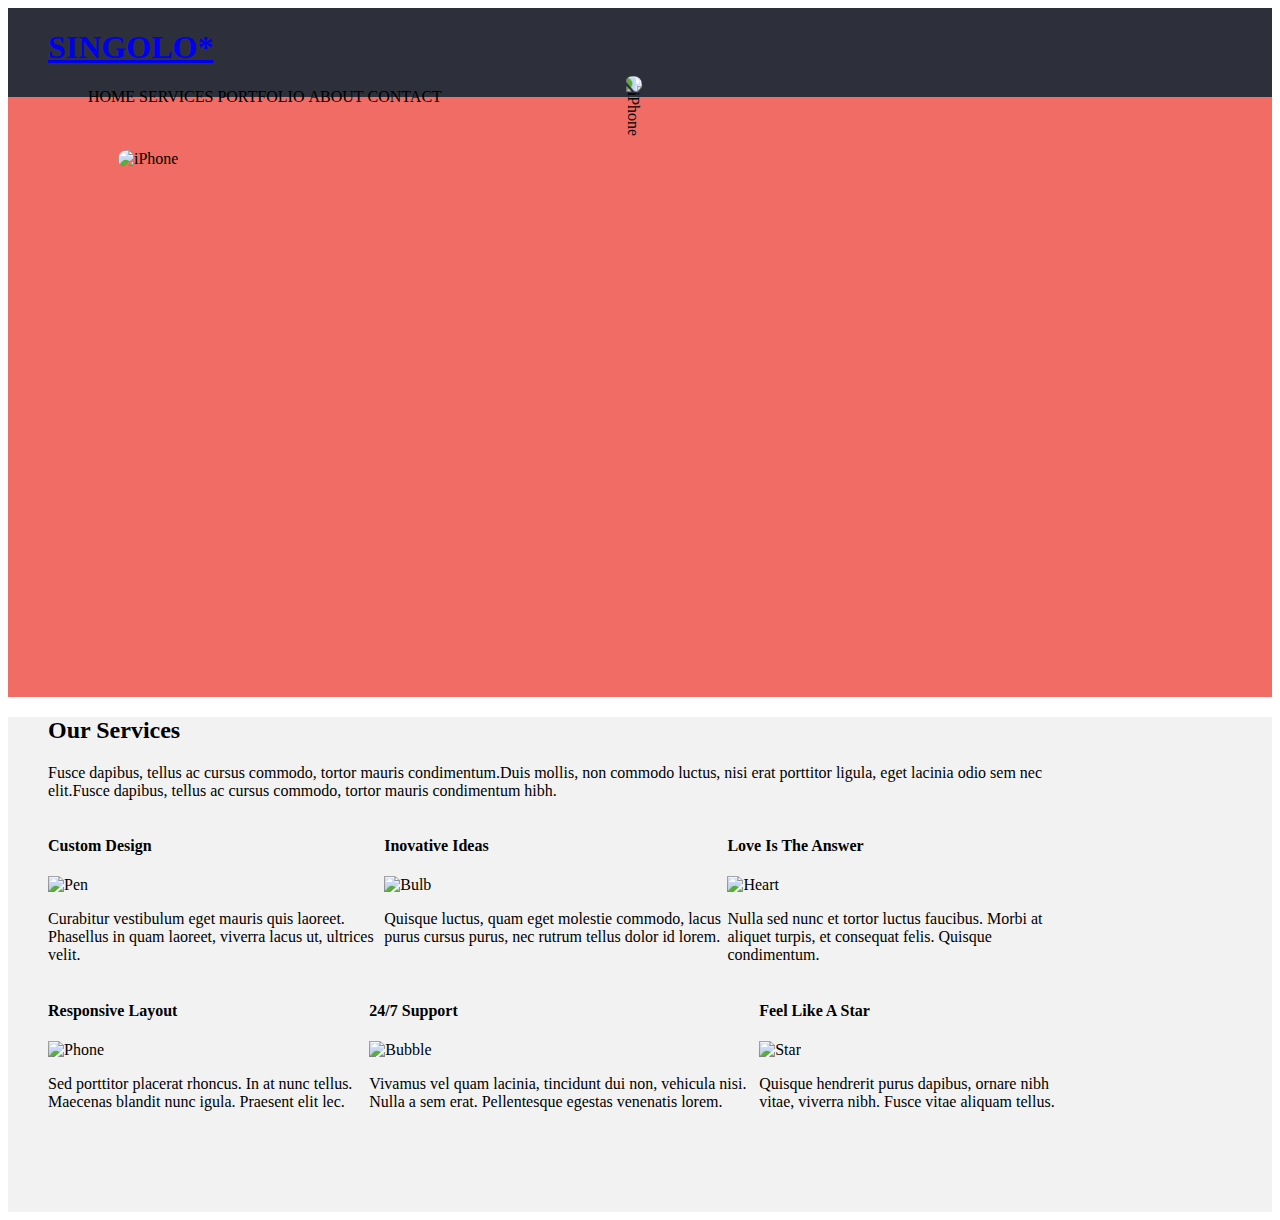
==== singolo1.html @ 0d6cb162 "feat: add html and css files" ====
<!DOCTYPE html>
<html lang="en">
<head>
    <meta charset="UTF-8">
    <meta name="viewport" content="width=device-width, initial-scale=1.0">
    <title>Singolo</title>
    <link rel="stylesheet" href="singolo1.css">
</head>
<body>
    <header class="header">
        <div class="wrapper">
        <h1><a href="#">SINGOLO*</a></h1>
        <nav class="header_navigation">
<ul class="navigation">

<li>HOME</li>
<li>SERVICES</li>
<li>PORTFOLIO</li>
<li>ABOUT</li>
<li>CONTACT</li>
</ul>
        </nav>
        </div>
    </header>
    <section class="slider">
        <div class="wrapper">
            <div class="iPhone">
                <img src="C:/Users/user/Desktop/сайт/img/iPhone Vertical.jpg" alt="iPhone" id="vertical">
            <div>
            <div class="iPhone">
                <img src="C:/Users/user/Desktop/сайт/img/iPhone Vertical.jpg" alt="iPhone" id="horizontal">
            <div>
           
        </div>
    </section>
    <section class = "our_services">

        <div class="wrapper">
            <h2>Our Services</h2>
        <p>Fusce dapibus, tellus ac cursus commodo, tortor mauris condimentum.Duis mollis, non commodo luctus, nisi erat porttitor ligula, eget lacinia odio sem nec elit.Fusce dapibus, tellus ac cursus commodo, tortor mauris condimentum hibh.</p>
            <div class="layout-3col-1">
                <div>
                <h4>Custom Design</h4>
                <img src="C:/Users/user/Desktop/сайт/img/Pen.png" alt="Pen">
                <p>Curabitur vestibulum eget mauris quis laoreet. Phasellus in quam laoreet, viverra lacus ut, ultrices velit.</p>
                </div>
                <div>
                <h4>Inovative Ideas</h4>
                <img src="C:/Users/user/Desktop/сайт/img/Bulb.png" alt="Bulb">
                <p>Quisque luctus, quam eget molestie commodo, lacus purus cursus purus, nec rutrum tellus dolor id lorem.</p>
                </div>
                <div>
                <h4>Love Is The Answer</h4>
                <img src="C:/Users/user/Desktop/сайт/img/Heart.png" alt="Heart">
                <p>Nulla sed nunc et tortor luctus faucibus. Morbi at aliquet turpis, et consequat felis. Quisque condimentum.</p>
                </div>
                </div>
                <div class="layout-3col-2">
                <div>
                <h4>Responsive Layout</h4>
                <img src="C:/Users/user/Desktop/сайт/img/Phone.png" alt="Phone">
                <p>Sed porttitor placerat rhoncus. In at nunc tellus. Maecenas blandit nunc igula. Praesent elit lec.</p>
                </div>
                <div>
                <h4>24/7 Support</h4>
                <img src="C:/Users/user/Desktop/сайт/img/Bubble.png" alt="Bubble">
                <p>Vivamus vel quam lacinia, tincidunt dui non, vehicula nisi. Nulla a sem erat. Pellentesque egestas venenatis lorem.</p>
                </div>
                <div>
                <h4>Feel Like A Star</h4>
                <img src="C:/Users/user/Desktop/сайт/img/Star copy.png" alt="Star">
                <p>Quisque hendrerit purus dapibus, ornare nibh vitae, viverra nibh. Fusce vitae aliquam tellus.</p>
                </div>
            </div>
        </div>
    </section>
    
    
</body>
</html>
---- singolo1.css ----
.wrapper{
    width: 1024px;
    margin-left: 40px;
}
.header{
    display: flex;
    height: 89px;
    background-color: rgb(45, 48, 58);    
}
/*{
height: 6px;
background-color: rgb(50, 55, 70);
}*/

ul.navigation li{

    display: inline;

}

.slider{
    display: flex;
    height: 600px;
    background-color: rgb(240, 108, 100);
}
.iPhone{
    display: flex;
}
#vertical{
    border-radius: 30px;
    margin-left: 70px;
    margin-top: 53px;

}

#horizontal{
    border-radius: 30px;
    margin-left: 425px;
    transform: rotate(90deg);
}

.layout-3col-1{
display: flex;

}
.layout-3col-2{
    display: flex;
}

.our_services
{
    height: 495px;
    background-color: #f2f2f2;
}
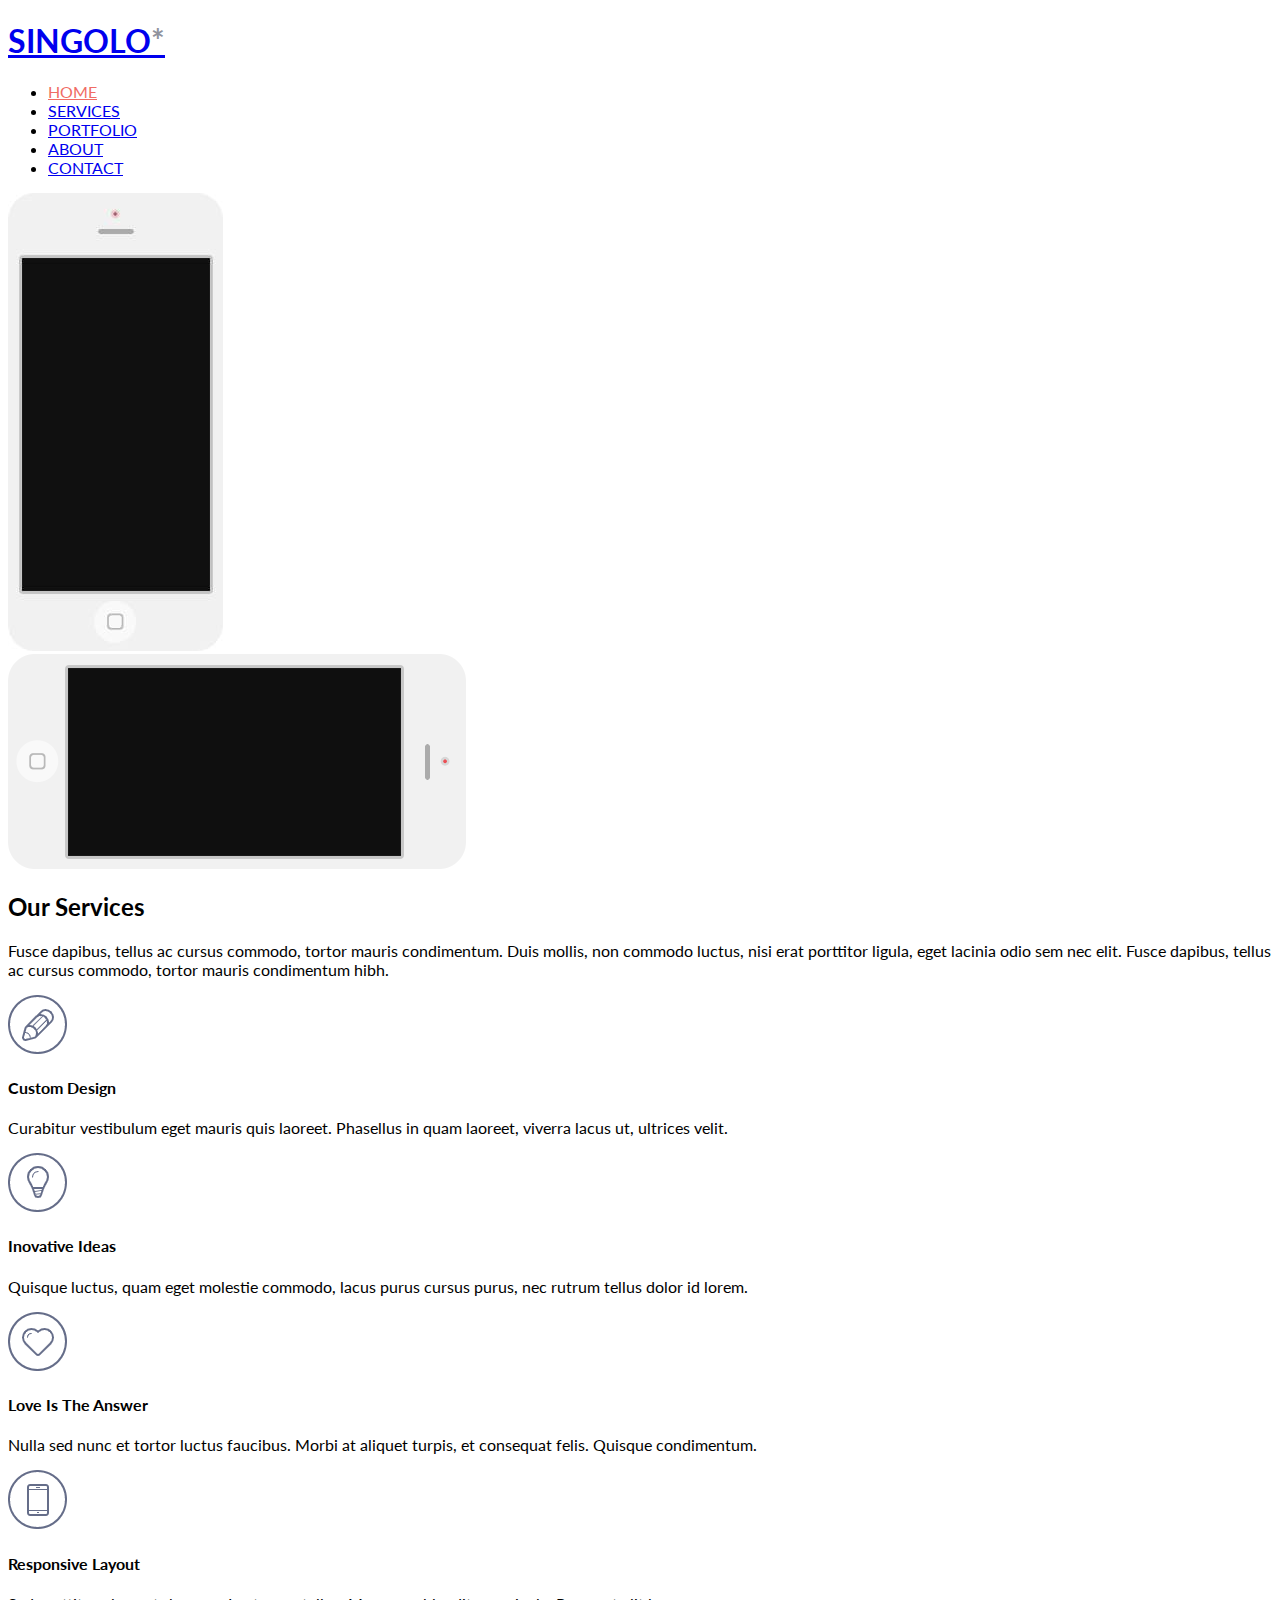
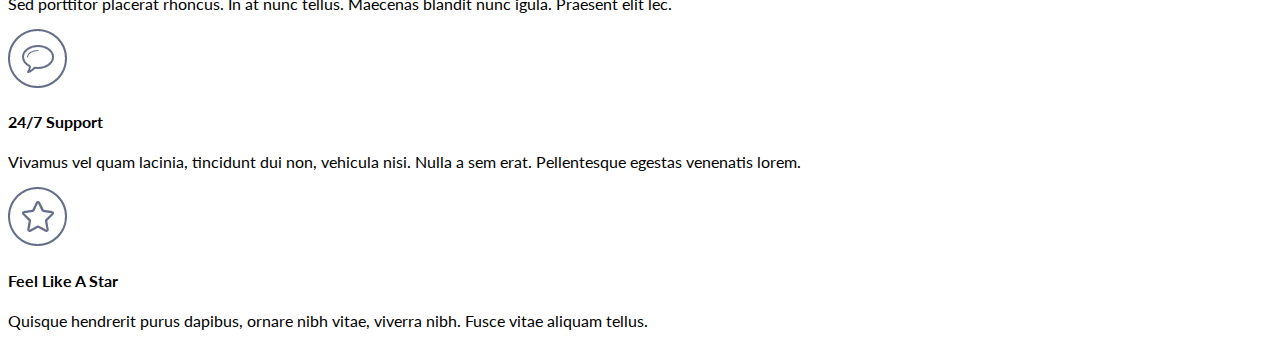
==== commit 23728388: "feat: merge 1 part and 3 part" ====
--- a/singolo1.html
+++ b/singolo1.html
@@ -3,78 +3,91 @@
 <head>
     <meta charset="UTF-8">
     <meta name="viewport" content="width=device-width, initial-scale=1.0">
-    <title>Singolo</title>
     <link rel="stylesheet" href="singolo1.css">
+    <link href="https://fonts.googleapis.com/css?family=Lato&display=swap" rel="stylesheet">
+    <title>Singolo1</title>
 </head>
 <body>
     <header class="header">
-        <div class="wrapper">
-        <h1><a href="#">SINGOLO*</a></h1>
-        <nav class="header_navigation">
-<ul class="navigation">
+        <div class="logo">
+        <h1><a href="#">SINGOLO<span style ="color: rgb(144,147,157)">*</span></a></h1>
+        </div>
+<nav class ="header_navigation">
+    <ul class="navigation">
+        <li><a style="color: rgb(240,108,100)" href="#">HOME</a></li>
+        <li><a href="#">SERVICES</a></li>
+        <li><a href="#">PORTFOLIO</a></li>
+        <li><a href="#">ABOUT</a></li>
+        <li><a href="#">CONTACT</a></li>
+    </ul> 
 
-<li>HOME</li>
-<li>SERVICES</li>
-<li>PORTFOLIO</li>
-<li>ABOUT</li>
-<li>CONTACT</li>
-</ul>
-        </nav>
+</nav>
+    </header>
+    <div class="color"></div>
+
+<section class="slider">
+    <div class="iPhone">
+        <img src="./assets//img/iPhone Vertical.jpg" alt="iPhone" id="vertical">
+    </div>
+    <div class="iPhone">
+        <img src="./assets/img/iPhone Horizontal.png" alt="iPhone" id="horizontal">
+    </div>
+</section>
+<div class="color2"></div>
+<section class = "our_services">
+    <h2>Our Services</h2>
+    <p class ="service">Fusce dapibus, tellus ac cursus commodo, tortor mauris condimentum. Duis mollis, non commodo luctus, nisi erat porttitor ligula, eget lacinia odio sem nec elit. Fusce dapibus, tellus ac cursus commodo, tortor mauris condimentum hibh.</p>
+    <div class="layout-3col-1">
+        
+        <div class="block">
+        <img src="./assets/img/Pen.png" alt="Pen" >
+         <div class="text">
+        <h4>Custom Design</h4>
+        <p>Curabitur vestibulum eget mauris quis laoreet. Phasellus in quam laoreet, viverra lacus ut, ultrices velit.</p>
         </div>
-    </header>
-    <section class="slider">
-        <div class="wrapper">
-            <div class="iPhone">
-                <img src="C:/Users/user/Desktop/сайт/img/iPhone Vertical.jpg" alt="iPhone" id="vertical">
-            <div>
-            <div class="iPhone">
-                <img src="C:/Users/user/Desktop/сайт/img/iPhone Vertical.jpg" alt="iPhone" id="horizontal">
-            <div>
-           
         </div>
-    </section>
-    <section class = "our_services">
+        <div class="block">
+            <img src="./assets/img/Bulb.png" alt="Bulb">
+            <div class="text">
+        <h4>Inovative Ideas</h4>
+        <p>Quisque luctus, quam eget molestie commodo, lacus purus cursus purus, nec rutrum tellus dolor id lorem.</p>
+        </div>
+        </div>
+        <div class="block">
+        <img src="./assets/img/Heart.png" alt="Heart" >
+        <div class="text">
+        <h4>Love Is The Answer</h4>
+        <p>Nulla sed nunc et tortor luctus faucibus. Morbi at aliquet turpis, et consequat felis. Quisque condimentum.</p>
+        </div>
+        </div>
+        </div> 
+        <div class="layout-3col-2">
+            <div class="block">
+        <img src="./assets/img/Phone.png" alt="Phone" >
+        <div class="text">
+            <h4>Responsive Layout</h4>
+            <p>Sed porttitor placerat rhoncus. In at nunc tellus. Maecenas blandit nunc igula. Praesent elit lec.</p>
+           </div>
+            </div>
+            <div class="block">
+            <img src="./assets/img/Bubble.png" alt="Bubble">
+            <div class="text">
+            <h4>24/7 Support</h4>
+            <p>Vivamus vel quam lacinia, tincidunt dui non, vehicula nisi. Nulla a sem erat. Pellentesque egestas venenatis lorem.</p>
+            </div>
+            </div>
+            <div class="block">
+            
+            <img src="./assets/img/Star copy.png" alt="Star">
+            <div class="text">
+            <h4>Feel Like A Star</h4>
+            <p>Quisque hendrerit purus dapibus, ornare nibh vitae, viverra nibh. Fusce vitae aliquam tellus.</p>
+        </div>
+            </div>
+        </div>  
 
-        <div class="wrapper">
-            <h2>Our Services</h2>
-        <p>Fusce dapibus, tellus ac cursus commodo, tortor mauris condimentum.Duis mollis, non commodo luctus, nisi erat porttitor ligula, eget lacinia odio sem nec elit.Fusce dapibus, tellus ac cursus commodo, tortor mauris condimentum hibh.</p>
-            <div class="layout-3col-1">
-                <div>
-                <h4>Custom Design</h4>
-                <img src="C:/Users/user/Desktop/сайт/img/Pen.png" alt="Pen">
-                <p>Curabitur vestibulum eget mauris quis laoreet. Phasellus in quam laoreet, viverra lacus ut, ultrices velit.</p>
-                </div>
-                <div>
-                <h4>Inovative Ideas</h4>
-                <img src="C:/Users/user/Desktop/сайт/img/Bulb.png" alt="Bulb">
-                <p>Quisque luctus, quam eget molestie commodo, lacus purus cursus purus, nec rutrum tellus dolor id lorem.</p>
-                </div>
-                <div>
-                <h4>Love Is The Answer</h4>
-                <img src="C:/Users/user/Desktop/сайт/img/Heart.png" alt="Heart">
-                <p>Nulla sed nunc et tortor luctus faucibus. Morbi at aliquet turpis, et consequat felis. Quisque condimentum.</p>
-                </div>
-                </div>
-                <div class="layout-3col-2">
-                <div>
-                <h4>Responsive Layout</h4>
-                <img src="C:/Users/user/Desktop/сайт/img/Phone.png" alt="Phone">
-                <p>Sed porttitor placerat rhoncus. In at nunc tellus. Maecenas blandit nunc igula. Praesent elit lec.</p>
-                </div>
-                <div>
-                <h4>24/7 Support</h4>
-                <img src="C:/Users/user/Desktop/сайт/img/Bubble.png" alt="Bubble">
-                <p>Vivamus vel quam lacinia, tincidunt dui non, vehicula nisi. Nulla a sem erat. Pellentesque egestas venenatis lorem.</p>
-                </div>
-                <div>
-                <h4>Feel Like A Star</h4>
-                <img src="C:/Users/user/Desktop/сайт/img/Star copy.png" alt="Star">
-                <p>Quisque hendrerit purus dapibus, ornare nibh vitae, viverra nibh. Fusce vitae aliquam tellus.</p>
-                </div>
-            </div>
-        </div>
-    </section>
-    
-    
+        
+
+</section>
 </body>
 </html>--- a/singolo1.css
+++ b/singolo1.css
@@ -1,55 +1,174 @@
-
-.wrapper{
-    width: 1024px;
-    margin-left: 40px;
-}
-.header{
-    display: flex;
-    height: 89px;
-    background-color: rgb(45, 48, 58);    
-}
-/*{
-height: 6px;
-background-color: rgb(50, 55, 70);
-}*/
-
-ul.navigation li{
-
-    display: inline;
+*{
+    
+    font-family: "Lato";
 
 }
+.first .header {
+    display: flex;
+    width: 1020px;
+    height: 89px;
+    background-color: #2d303a;
+    justify-content: space-between; 
+    
+ }
+ 
+ .first .header .header_navigation ul {
+    display: flex;
+    list-style-type: none;
+ }
+ .first ul li:nth-child(n+2) {
+    list-style: disc;
+    color: rgb(73,78,98) 
+  }
+  .first .header .header_navigation ul li {
+    
+    font-size: 10px;
+    font-weight: 700;
+    margin-left: 30px;
+ }
 
-.slider{
+ .first a{
+    text-decoration: none;
+    color: #ffffff;
+ }
+
+ .first .header_navigation{
     display: flex;
+    padding-top: 45px;
+    padding-right: 38px; 
+ }
+
+ .first .header .logo {
+    padding-left: 40px;
+    padding-top: 16px;
+    font-size: 19px;
+    color: #ffffff;  
+  }
+
+  .first .color{
+    display: flex;
+    width: 1020px;
+    height: 6px;
+    background-color: #323746;
+  }
+
+  .first .color2{
+    display: flex;
+    width: 1020px;
+    height: 15px;
+    background-color: #ea676b;
+}
+.first .slider{
+    
+    display:flex;
     height: 600px;
-    background-color: rgb(240, 108, 100);
+    flex-direction: row;
+    align-items: center;
+    width: 1020px;
+    background-color: #f06c64;
 }
-.iPhone{
+
+.first .iPhone{
     display: flex;
+    
 }
-#vertical{
+.first #vertical{
+    margin-left: 112px;
+    border-radius: 30px; 
+   
+}
+
+.first #horizontal{
     border-radius: 30px;
-    margin-left: 70px;
-    margin-top: 53px;
+    margin-left: 98px;
+}
+
+
+.first .our_services{
+    display: flex;
+    flex-direction: column;
+    flex-wrap: wrap;
+    width: 1020px;
+    height: 495px;
+    background-color: #f2f2f2;
+    padding-top: 65px;
+    
+}
+.first .our_services .service{
+    padding-top: 34px;
+    width: 940px;
+    height: 57px;
+    font-size: 18px;
+    line-height: 30px;
+    color: #767e9e;
+    padding-left: 40px;
 
 }
+.first .our_services h2{
+    font-size: 30px;
+    line-height: 18px;
+    color: #666d89;
+    font-weight: 900;
+    padding-left: 40px;
+}
+.first .layout-3col-1{
+    display: flex;
+    flex-direction: row;
+    flex-wrap: wrap;
+    padding-top: 51px;
+    padding-left: 40px;
+}
+.first .block{
+    display: flex;
+    width: 300px;
+    height: 85px;
+}
+.first .layout-3col-1 .block .text p{
+    
+    font-size: 12px;
+    font-weight: 400;
+    color: #5c6174;
+    
+}
+.first .layout-3col-1 .block .text h4{
+    font-size: 18px;
+    
+    color: #666d89;
+    font-weight: 900;
+    margin-top: 0px;
+    margin-bottom: 14px;
 
-#horizontal{
-    border-radius: 30px;
-    margin-left: 425px;
-    transform: rotate(90deg);
+}
+.first .text{
+    margin-left: 20px;
+}
+.first .layout-3col-1 .block img{
+    height: 60px;
 }
 
-.layout-3col-1{
-display: flex;
+.first .layout-3col-2{
+    display: flex;
+    flex-direction: row;
+    flex-wrap: wrap;
+    padding-top: 51px;
+    padding-left: 40px;
+}
+.first .layout-3col-2 .block img{
+    height: 60px;
+}
+.first .layout-3col-2 .block .text p{
+    
+    font-size: 12px;
+    font-weight: 400;
+    color: #5c6174;
+    
+}
+.first .layout-3col-2 .block .text h4{
+    font-size: 18px;
+    
+    color: #666d89;
+    font-weight: 900;
+    margin-top: 0px;
+    margin-bottom: 14px;
 
-}
-.layout-3col-2{
-    display: flex;
-}
-
-.our_services
-{
-    height: 495px;
-    background-color: #f2f2f2;
 }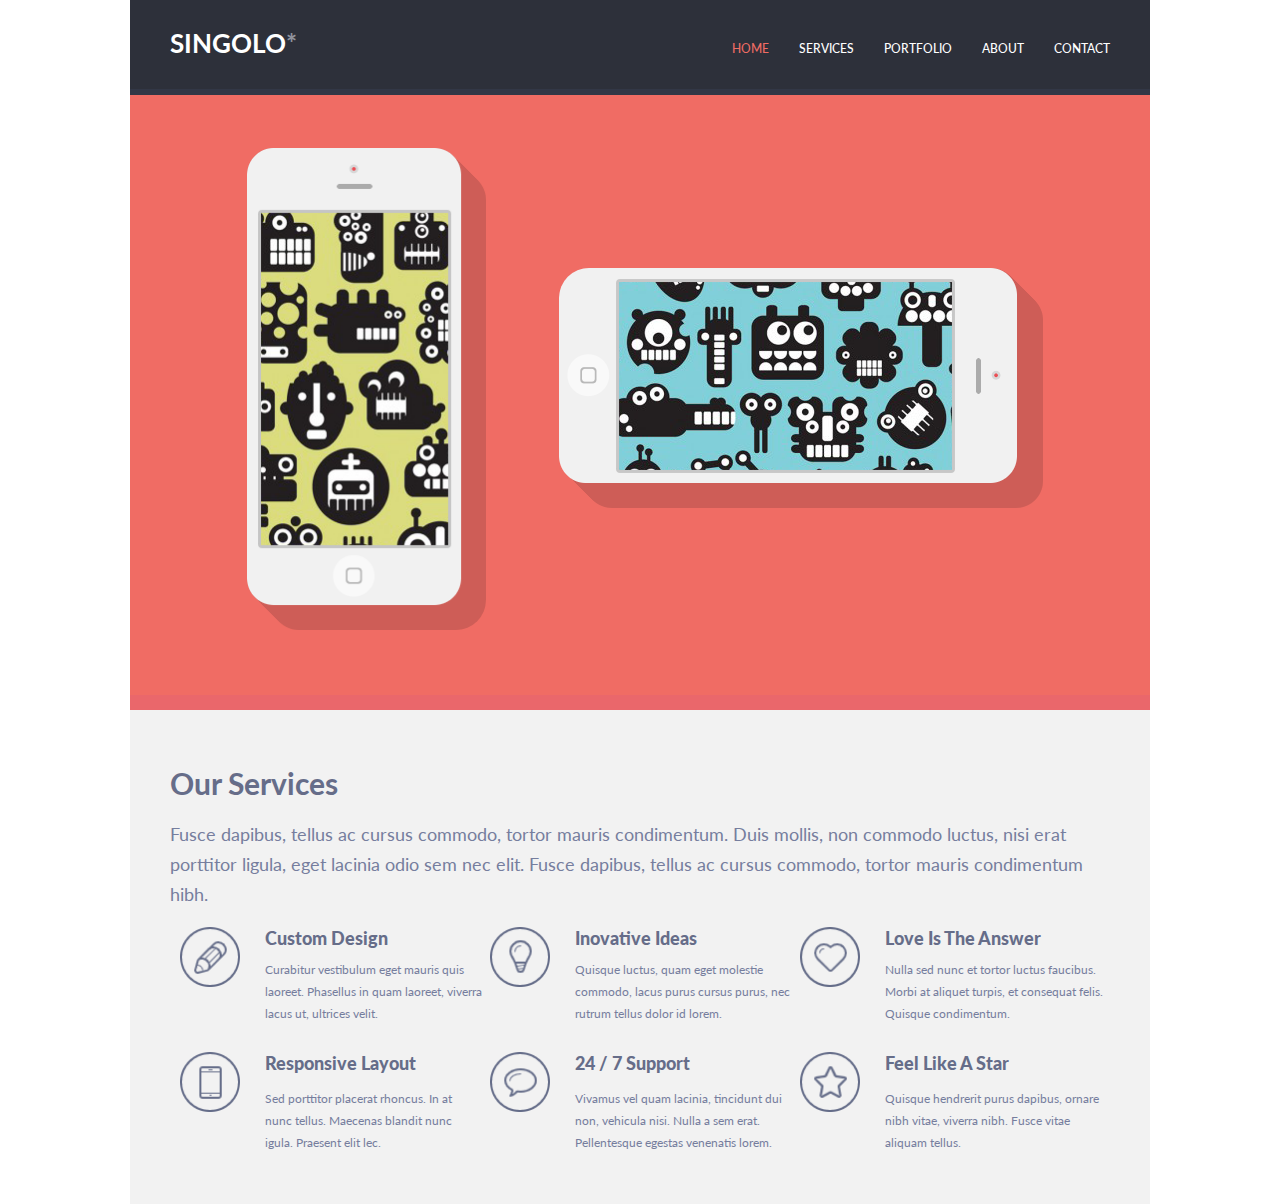
==== commit 06f138c2: "feat: merge all project" ====
--- a/singolo1.html
+++ b/singolo1.html
@@ -27,7 +27,7 @@
 
 <section class="slider">
     <div class="iPhone">
-        <img src="./assets//img/iPhone Vertical.jpg" alt="iPhone" id="vertical">
+        <img src="./assets//img/iPhone Vertical.png" alt="iPhone" id="vertical">
     </div>
     <div class="iPhone">
         <img src="./assets/img/iPhone Horizontal.png" alt="iPhone" id="horizontal">
@@ -72,7 +72,7 @@
             <div class="block">
             <img src="./assets/img/Bubble.png" alt="Bubble">
             <div class="text">
-            <h4>24/7 Support</h4>
+            <h4>24 / 7 Support</h4>
             <p>Vivamus vel quam lacinia, tincidunt dui non, vehicula nisi. Nulla a sem erat. Pellentesque egestas venenatis lorem.</p>
             </div>
             </div>
--- a/singolo1.css
+++ b/singolo1.css
@@ -1,9 +1,8 @@
 *{
-    
     font-family: "Lato";
-
+    margin: 0px auto; 
 }
-.first .header {
+.header {
     display: flex;
     width: 1020px;
     height: 89px;
@@ -12,160 +11,170 @@
     
  }
  
- .first .header .header_navigation ul {
+ .header .header_navigation ul {
     display: flex;
-    list-style-type: none;
+    list-style-type: none; 
+    
  }
  .first ul li:nth-child(n+2) {
     list-style: disc;
     color: rgb(73,78,98) 
   }
-  .first .header .header_navigation ul li {
+ .header .header_navigation ul li {
     
-    font-size: 10px;
-    font-weight: 700;
+    font-size: 12px;
+    font-weight: 500;
     margin-left: 30px;
  }
 
- .first a{
+ a{
     text-decoration: none;
     color: #ffffff;
  }
 
- .first .header_navigation{
+ .header_navigation{
     display: flex;
-    padding-top: 45px;
-    padding-right: 38px; 
+    padding-top: 41px;
+    margin-right: 40px;
+    
  }
 
- .first .header .logo {
-    padding-left: 40px;
-    padding-top: 16px;
-    font-size: 19px;
+ .header .logo {
+    margin-left: 40px;
+    padding-top: 27px;
+    font-size: 13px;
     color: #ffffff;  
   }
 
-  .first .color{
+  .color{
     display: flex;
     width: 1020px;
     height: 6px;
     background-color: #323746;
   }
 
-  .first .color2{
+.color2{
     display: flex;
     width: 1020px;
     height: 15px;
     background-color: #ea676b;
 }
-.first .slider{
+.slider{
     
-    display:flex;
     height: 600px;
-    flex-direction: row;
-    align-items: center;
+    display: flex;
     width: 1020px;
     background-color: #f06c64;
+    position: relative;
+	overflow: hidden;
 }
 
-.first .iPhone{
+.iPhone{
     display: flex;
     
+    
 }
-.first #vertical{
-    margin-left: 112px;
-    border-radius: 30px; 
-   
+#vertical{
+    border-radius: 30px;  
+    padding-left: 80px;
+    margin-top: 53px;
+    height: 482px;
+    
 }
 
-.first #horizontal{
+#horizontal{
     border-radius: 30px;
-    margin-left: 98px;
+    padding-right: 70px;
+    margin-top: 173px;
+    height: 240px;
 }
 
 
-.first .our_services{
+.our_services{
     display: flex;
     flex-direction: column;
     flex-wrap: wrap;
     width: 1020px;
-    height: 495px;
+    height: 430px;
     background-color: #f2f2f2;
-    padding-top: 65px;
+    padding-top: 64px;
     
 }
-.first .our_services .service{
-    padding-top: 34px;
+.our_services .service{
+    padding-top: 27px;
     width: 940px;
     height: 57px;
     font-size: 18px;
     line-height: 30px;
     color: #767e9e;
-    padding-left: 40px;
-
 }
-.first .our_services h2{
+.our_services h2{
     font-size: 30px;
     line-height: 18px;
     color: #666d89;
-    font-weight: 900;
-    padding-left: 40px;
+    font-weight: 700;
+    margin-left: 40px;
 }
-.first .layout-3col-1{
+
+.layout-3col-1{
     display: flex;
     flex-direction: row;
     flex-wrap: wrap;
     padding-top: 51px;
-    padding-left: 40px;
+    margin-left: 40px;
 }
-.first .block{
+.block{
     display: flex;
     width: 300px;
     height: 85px;
+    margin-left:10px;
 }
-.first .layout-3col-1 .block .text p{
-    
+.layout-3col-1 .block .text p{
     font-size: 12px;
+    line-height: 22px;
+    color: #767e9e;
+    font-family: "Lato";
     font-weight: 400;
-    color: #5c6174;
+    text-align: left;
+    width: 219px;
     
 }
-.first .layout-3col-1 .block .text h4{
+.layout-3col-1 .block .text h4{
     font-size: 18px;
-    
     color: #666d89;
     font-weight: 900;
-    margin-top: 0px;
-    margin-bottom: 14px;
+    margin-bottom: 10px;
 
 }
-.first .text{
-    margin-left: 20px;
+.text{
+    margin-left: 25px;
 }
-.first .layout-3col-1 .block img{
+.layout-3col-1 .block img{
     height: 60px;
 }
 
-.first .layout-3col-2{
+.layout-3col-2{
     display: flex;
     flex-direction: row;
     flex-wrap: wrap;
-    padding-top: 51px;
-    padding-left: 40px;
+    padding-top: 40px;
+    margin-left: 40px;
 }
-.first .layout-3col-2 .block img{
+.layout-3col-2 .block img{
     height: 60px;
 }
-.first .layout-3col-2 .block .text p{
+.layout-3col-2 .block .text p{
     
     font-size: 12px;
+    line-height: 22px;
+    color: #767e9e;
+    font-family: "Lato";
     font-weight: 400;
-    color: #5c6174;
+    text-align: left;
     
 }
-.first .layout-3col-2 .block .text h4{
-    font-size: 18px;
-    
+.layout-3col-2 .block .text h4{
+    font-size: 18px;  
     color: #666d89;
     font-weight: 900;
     margin-top: 0px;
